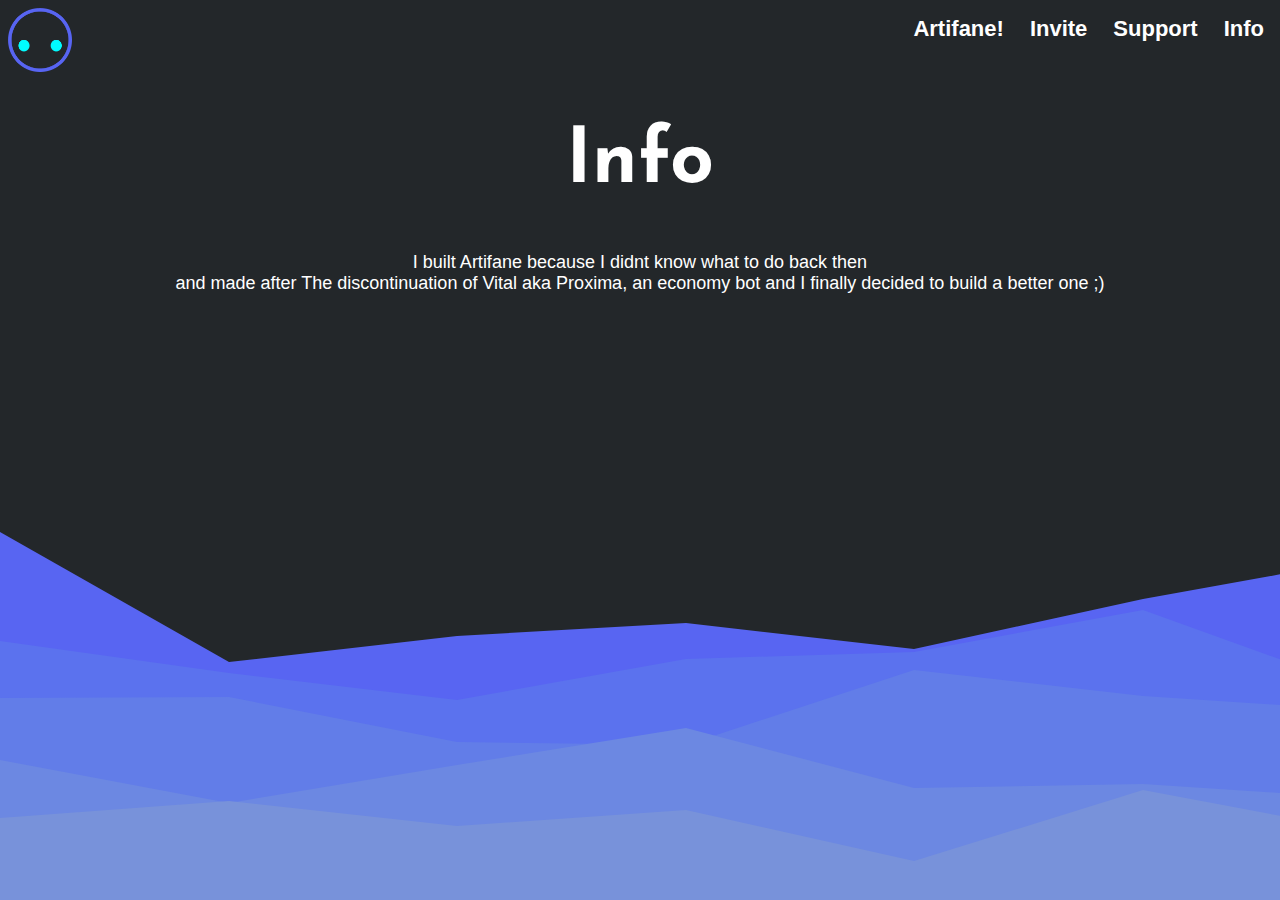
==== info.html @ 827fd3b7 "Add files via upload" ====
<!DOCTYPE html>
<html>
    <head>
        <meta charset="utf-8">
        <meta http-equiv="X-UA-Compatible" content="IE=edge">
        <title>About Artifane</title>
        <meta name="description" content="Utility - Fun - Moderation">
        <meta name="theme-color" content="#5865f2">
        <link rel="shortcut icon" href="assets/logo2.png" type="image/x-icon" />
        <meta name="viewport" content="width=device-width, initial-scale=1">
        <link rel="stylesheet" href="info.css">
    </head>
    <body>
        <div class="navbar">
            <ul>
                <a href="index.html"><img src="assets/logo2.png" width="64"/></a>
                <li><a href="info.html"><b>Info</b></a></li>
                <li><a href="#"><b>Support</b></a></li>
                <li><a href="https://dsc.gg/artifane"><b>Invite</b></a></li>
                <li><a href="index.html"><b>Artifane!</b></a></li>
            </ul>
        </div>

        <div class="main">
            <h1>Info</h1>
            <p>I built Artifane because I didnt know what to do back then<br> and made after The discontinuation of Vital aka Proxima, an economy bot and I finally decided to build a better one ;)</p>
        </div>

        <script src="" async defer></script>
    </body>
</html>
---- info.css ----
@import url('https://fonts.googleapis.com/css2?family=Josefin+Sans&display=swap');
body {
    background-image: url(assets/background4.svg);
}
.navbar ul {
    list-style-type: none;
    margin: 0;
    padding: 0;
    overflow: hidden;
    background-color: transparent;
}
.navbar li {
    float: right;
    margin-left: 10px;
}
.navbar li a {
    font-family: 'Trebuchet MS', 'Lucida Sans Unicode', 'Lucida Grande', 'Lucida Sans', Arial, sans-serif;
    display: block;
    font-size: 22px;
    text-decoration: none;
    color: white;
    padding: 8px;
}
.navbar img {
    float: left;
}
.navbar li a:hover{
    color: #5865f2;
    transition: 0.80s;
}
.main h1 {
    font-family: 'Josefin Sans', sans-serif;
    text-align: center;
    color: white;
    font-size: 77px;
}
.main p {
    font-family: 'Trebuchet MS', 'Lucida Sans Unicode', 'Lucida Grande', 'Lucida Sans', Arial, sans-serif;
    text-align: center;
    color: white;
    font-size: 18px;
}
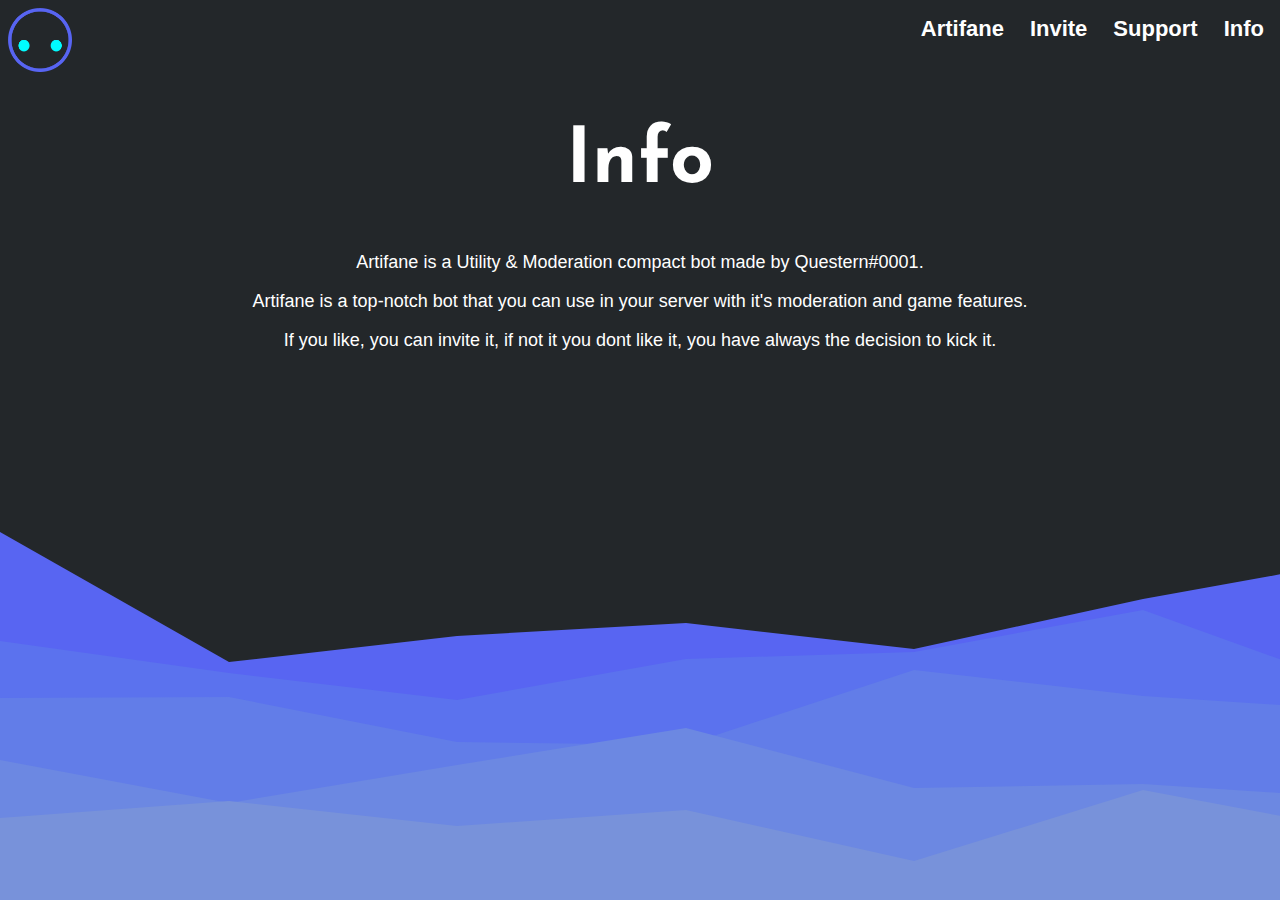
==== commit dc4c256e: "Add files via upload" ====
--- a/info.html
+++ b/info.html
@@ -17,15 +17,17 @@
                 <li><a href="info.html"><b>Info</b></a></li>
                 <li><a href="#"><b>Support</b></a></li>
                 <li><a href="https://dsc.gg/artifane"><b>Invite</b></a></li>
-                <li><a href="index.html"><b>Artifane!</b></a></li>
+                <li><a href="index.html"><b>Artifane</b></a></li>
             </ul>
         </div>
 
         <div class="main">
             <h1>Info</h1>
-            <p>I built Artifane because I didnt know what to do back then<br> and made after The discontinuation of Vital aka Proxima, an economy bot and I finally decided to build a better one ;)</p>
+            <p>Artifane is a Utility & Moderation compact bot made by Questern#0001.</p>
+            <p>Artifane is a top-notch bot that you can use in your server with it's moderation and game features.</p>
+
+            <p>If you like, you can invite it, if not it you dont like it, you have always the decision to kick it.</p>
         </div>
-
         <script src="" async defer></script>
     </body>
 </html>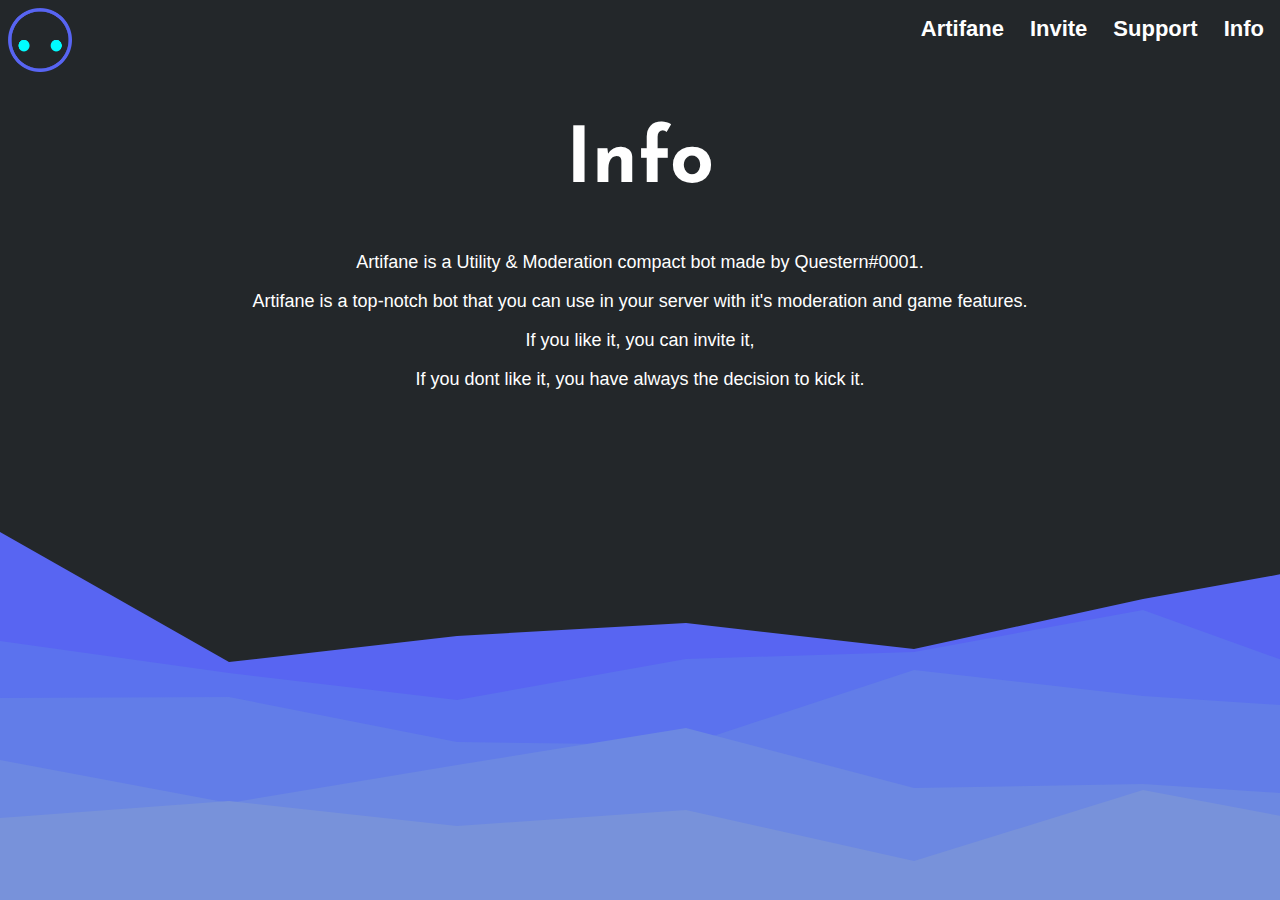
==== commit 52f87097: "Add files via upload" ====
--- a/info.html
+++ b/info.html
@@ -15,7 +15,7 @@
             <ul>
                 <a href="index.html"><img src="assets/logo2.png" width="64"/></a>
                 <li><a href="info.html"><b>Info</b></a></li>
-                <li><a href="#"><b>Support</b></a></li>
+                <li><a href="https://discord.gg/YeS8sQAs8U"><b>Support</b></a></li>
                 <li><a href="https://dsc.gg/artifane"><b>Invite</b></a></li>
                 <li><a href="index.html"><b>Artifane</b></a></li>
             </ul>
@@ -24,9 +24,11 @@
         <div class="main">
             <h1>Info</h1>
             <p>Artifane is a Utility & Moderation compact bot made by Questern#0001.</p>
+
             <p>Artifane is a top-notch bot that you can use in your server with it's moderation and game features.</p>
 
-            <p>If you like, you can invite it, if not it you dont like it, you have always the decision to kick it.</p>
+            <p>If you like it, you can invite it,</p>
+            <p>If you dont like it, you have always the decision to kick it.</p>
         </div>
         <script src="" async defer></script>
     </body>
